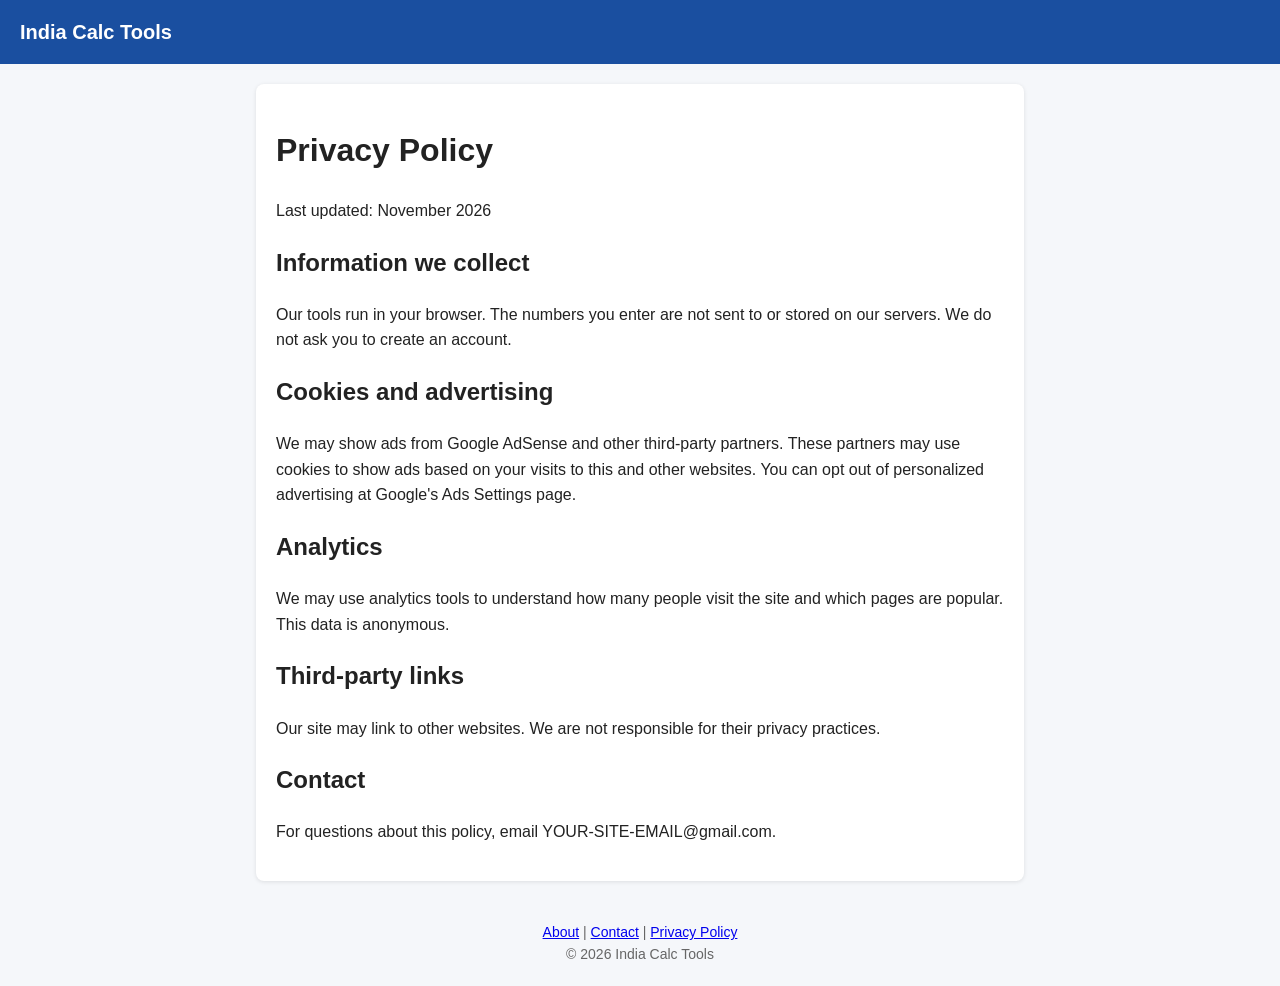
==== privacy-policy.html @ dfb3bb7a "Add about, contact and privacy pages" ====
<!DOCTYPE html>
<html lang="en">
<head>
  <meta charset="UTF-8">
  <meta name="viewport" content="width=device-width, initial-scale=1.0">
  <title>Privacy Policy | India Calc Tools</title>
  <meta name="description" content="Privacy policy of India Calc Tools.">
  <link rel="stylesheet" href="/style.css">
</head>
<body>
  <header><a href="/index.html">India Calc Tools</a></header>
  <main>
    <div class="card">
      <h1>Privacy Policy</h1>
      <p>Last updated: November 2026</p>
      <h2>Information we collect</h2>
      <p>Our tools run in your browser. The numbers you enter are not sent to or stored on our servers. We do not ask you to create an account.</p>
      <h2>Cookies and advertising</h2>
      <p>We may show ads from Google AdSense and other third-party partners. These partners may use cookies to show ads based on your visits to this and other websites. You can opt out of personalized advertising at Google's Ads Settings page.</p>
      <h2>Analytics</h2>
      <p>We may use analytics tools to understand how many people visit the site and which pages are popular. This data is anonymous.</p>
      <h2>Third-party links</h2>
      <p>Our site may link to other websites. We are not responsible for their privacy practices.</p>
      <h2>Contact</h2>
      <p>For questions about this policy, email YOUR-SITE-EMAIL@gmail.com.</p>
    </div>
  </main>
  <footer><a href="/about.html">About</a> | <a href="/contact.html">Contact</a> | <a href="/privacy-policy.html">Privacy Policy</a><br>&copy; 2026 India Calc Tools</footer>
</body>
</html>
---- style.css ----
* { box-sizing: border-box; }
body { font-family: Arial, sans-serif; margin: 0; background: #f5f7fa; color: #222; line-height: 1.6; }
header { background: #1a4fa0; color: #fff; padding: 16px 20px; }
header a { color: #fff; text-decoration: none; font-weight: bold; font-size: 20px; }
main { max-width: 800px; margin: 20px auto; padding: 0 16px; }
.card { background: #fff; padding: 20px; border-radius: 8px; margin-bottom: 20px; box-shadow: 0 1px 4px rgba(0,0,0,0.1); }
input, select, button { font-size: 16px; padding: 10px; margin: 6px 0; width: 100%; }
button { background: #1a4fa0; color: #fff; border: none; border-radius: 6px; cursor: pointer; }
table { width: 100%; border-collapse: collapse; margin-top: 10px; }
td, th { border: 1px solid #ddd; padding: 8px; text-align: left; }
footer { text-align: center; padding: 20px; color: #666; font-size: 14px; }
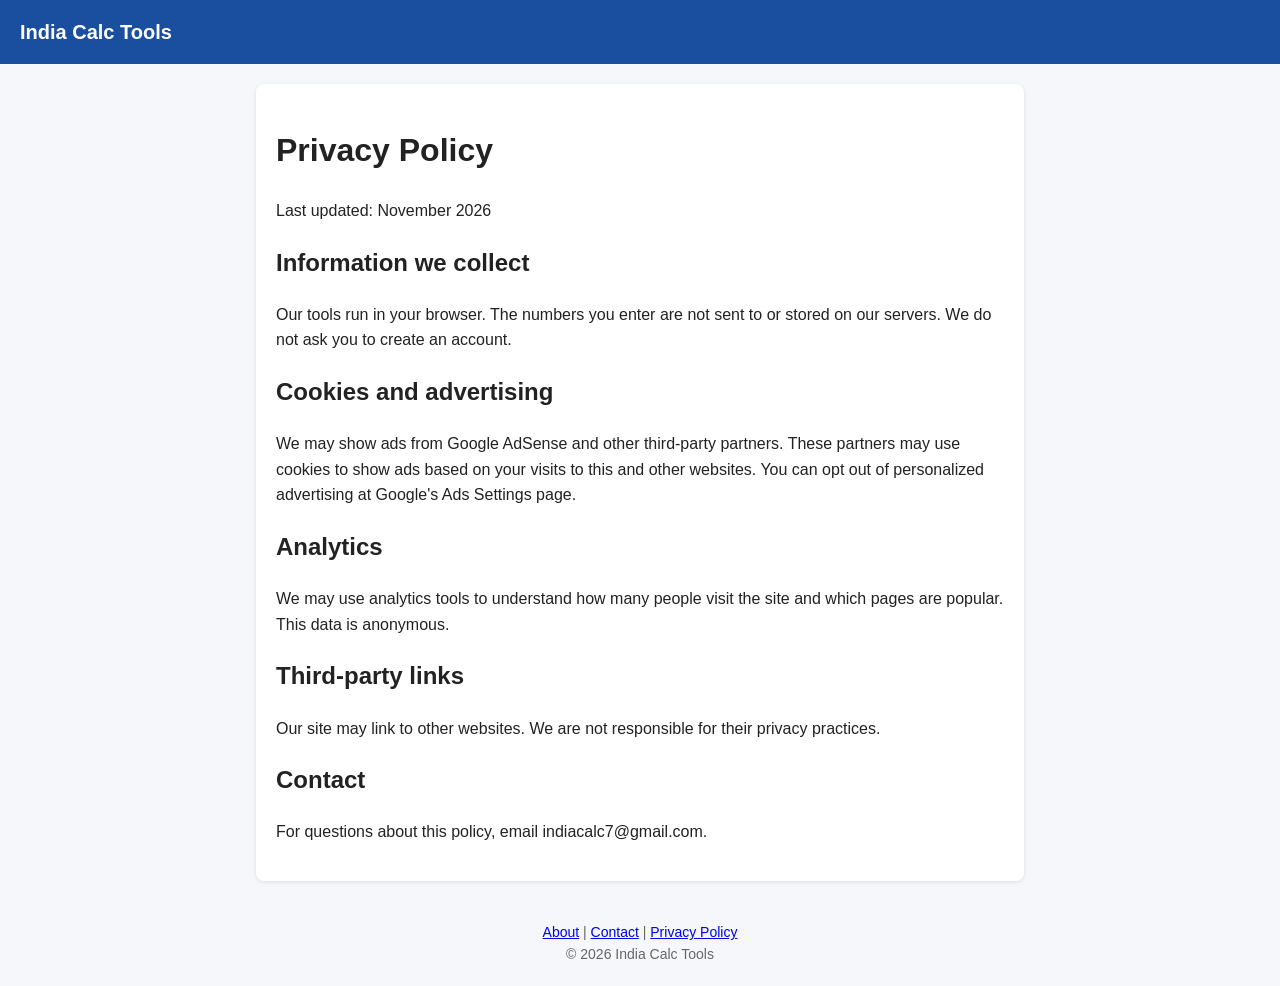
==== commit 7336419e: "Add SIP calculator" ====
--- a/privacy-policy.html
+++ b/privacy-policy.html
@@ -22,7 +22,7 @@
       <h2>Third-party links</h2>
       <p>Our site may link to other websites. We are not responsible for their privacy practices.</p>
       <h2>Contact</h2>
-      <p>For questions about this policy, email YOUR-SITE-EMAIL@gmail.com.</p>
+      <p>For questions about this policy, email indiacalc7@gmail.com.</p>
     </div>
   </main>
   <footer><a href="/about.html">About</a> | <a href="/contact.html">Contact</a> | <a href="/privacy-policy.html">Privacy Policy</a><br>&copy; 2026 India Calc Tools</footer>
